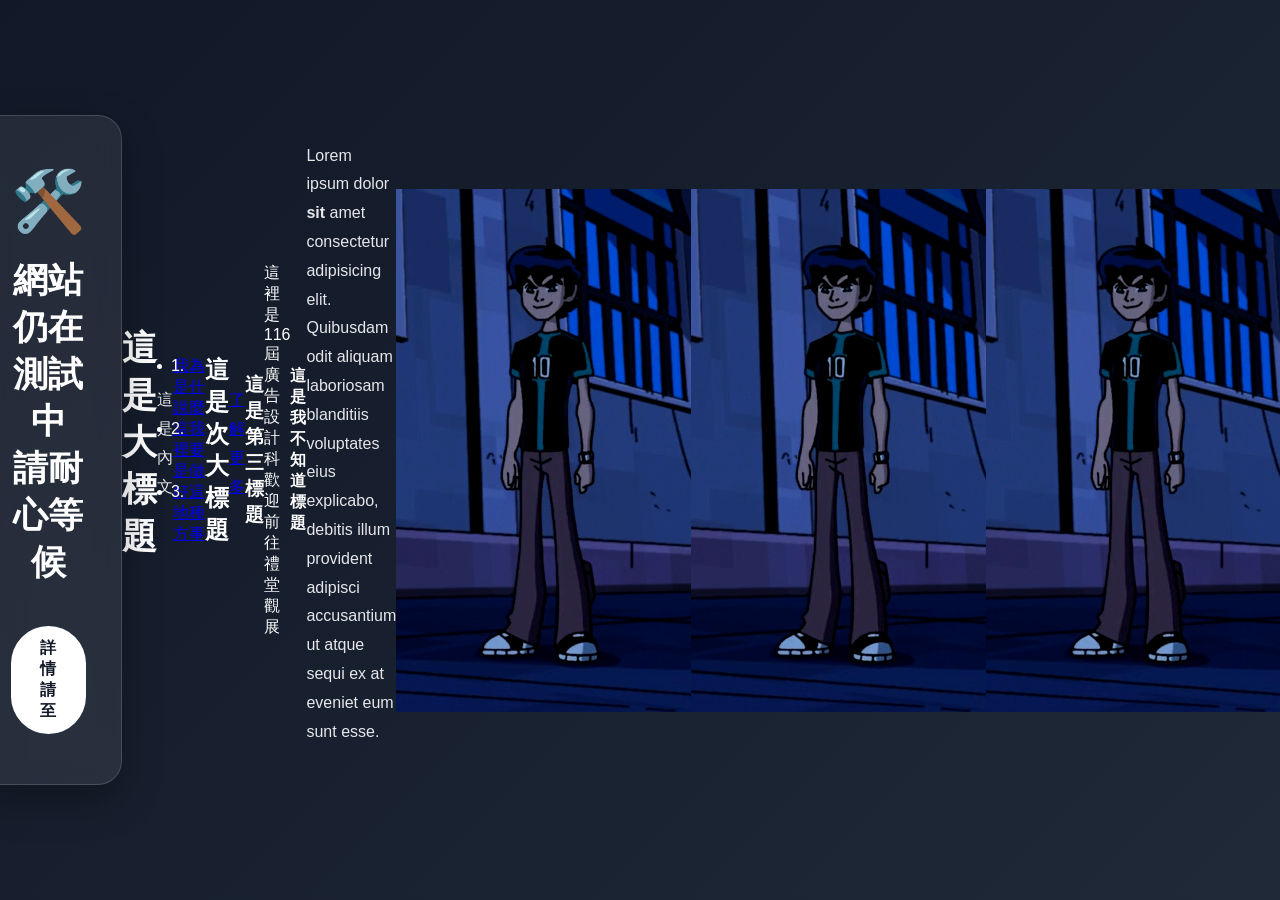
==== index.HTML @ a83da610 "Add files via upload" ====
<!DOCTYPE html>
<html lang="zh-Hant">
<head>
  <meta charset="UTF-8" />
  <meta name="viewport" content="width=device-width, initial-scale=1.0" />
  <title>網站維護中</title>
  <style>
    * {
      box-sizing: border-box;
      margin: 0;
      padding: 0;
      font-family: "Microsoft JhengHei", "Noto Sans TC", sans-serif;
    }

    body {
      background: linear-gradient(135deg, #111827, #1f2937);
      color: white;
      min-height: 100vh;
      display: flex;
      align-items: center;
      justify-content: center;
      padding: 20px;
    }

    .card {
      background: rgba(255, 255, 255, 0.08);
      backdrop-filter: blur(12px);
      border: 1px solid rgba(255, 255, 255, 0.15);
      border-radius: 24px;
      padding: 50px 35px;
      max-width: 600px;
      width: 100%;
      text-align: center;
      box-shadow: 0 15px 40px rgba(0, 0, 0, 0.3);
    }

    .icon {
      font-size: 60px;
      margin-bottom: 20px;
    }

    h1 {
      font-size: 2.2rem;
      margin-bottom: 15px;
    }

    p {
      font-size: 1rem;
      line-height: 1.8;
      color: #e5e7eb;
      margin-bottom: 12px;
    }

    .small {
      font-size: 0.9rem;
      color: #9ca3af;
      margin-top: 20px;
    }

    .btn {
      display: inline-block;
      margin-top: 25px;
      padding: 12px 24px;
      border-radius: 999px;
      background: white;
      color: #111827;
      text-decoration: none;
      font-weight: bold;
      transition: 0.25s ease;
    }

    .btn:hover {
      transform: translateY(-2px);
      opacity: 0.9;
    }

    @media (max-width: 600px) {
      .card {
        padding: 40px 25px;
      }

      h1 {
        font-size: 1.8rem;
      }

      p {
        font-size: 0.95rem;
      }
    }
  </style>
</head>
<body>
  <div class="card">
    <div class="icon">🛠️</div>
    <h1>網站仍在測試中<br>請耐心等候</h1>
    <a href="https://youtu.be/dQw4w9WgXcQ?si=wvAesgZebdojlay7" target="_blank" class="btn">詳情請至</a>
  </div>
</body>
</html>


<!DOCTYPE html>
<html lang="zh-Hant">
<head>
    <meta charset="UTF-8">
    <meta name="viewport" content="width=device-width, initial-scale=1.0">
    <title>荒野大廣科</title>
</head>
<body>
    <!-- 這是注釋的說 -->
    <h1>這是大標題</h1>
    <p>這是內文</p>
    <ul>
        <li><a href="#">我是說</a></li>
        <li><a href="#">這裡是</a></li>
        <li><a href="#">好地方</a></li>
    </ul>
    <ol>
        <li><a href="#">為什麼</a></li>
        <li><a href="#">我要做</a></li>
        <li><a href="#">這種事</a></li>
    </ol>
    <h2>這是次大標題</h2>
    <p><a href="https://youtu.be/dQw4w9WgXcQ?si=wvAesgZebdojlay7" target="_blank">了解更多</a></p>
    <h3>這是第三標題</h3>
    <blockquote cite="#">這裡是116屆廣告設計科<br>歡迎前往禮堂觀展</blockquote>
    <h4>這是我不知道標題</h4>
    <p>Lorem ipsum dolor <strong>sit</strong> amet consectetur adipisicing elit. Quibusdam odit aliquam laboriosam blanditiis voluptates eius explicabo, debitis illum provident adipisci accusantium ut atque sequi ex at eveniet eum sunt esse.</p>
    <img src="images/ben.png" alt="這是黑色小班"> 
    <img src="images/ben.png" alt="這是黑色小班"> 
    <img src="images/ben.png" alt="這是黑色小班"> 
    <h5>這是還能到這嗎標題</h5>
    <h6>這是超級小標題</h6>
    
</body>
</html>
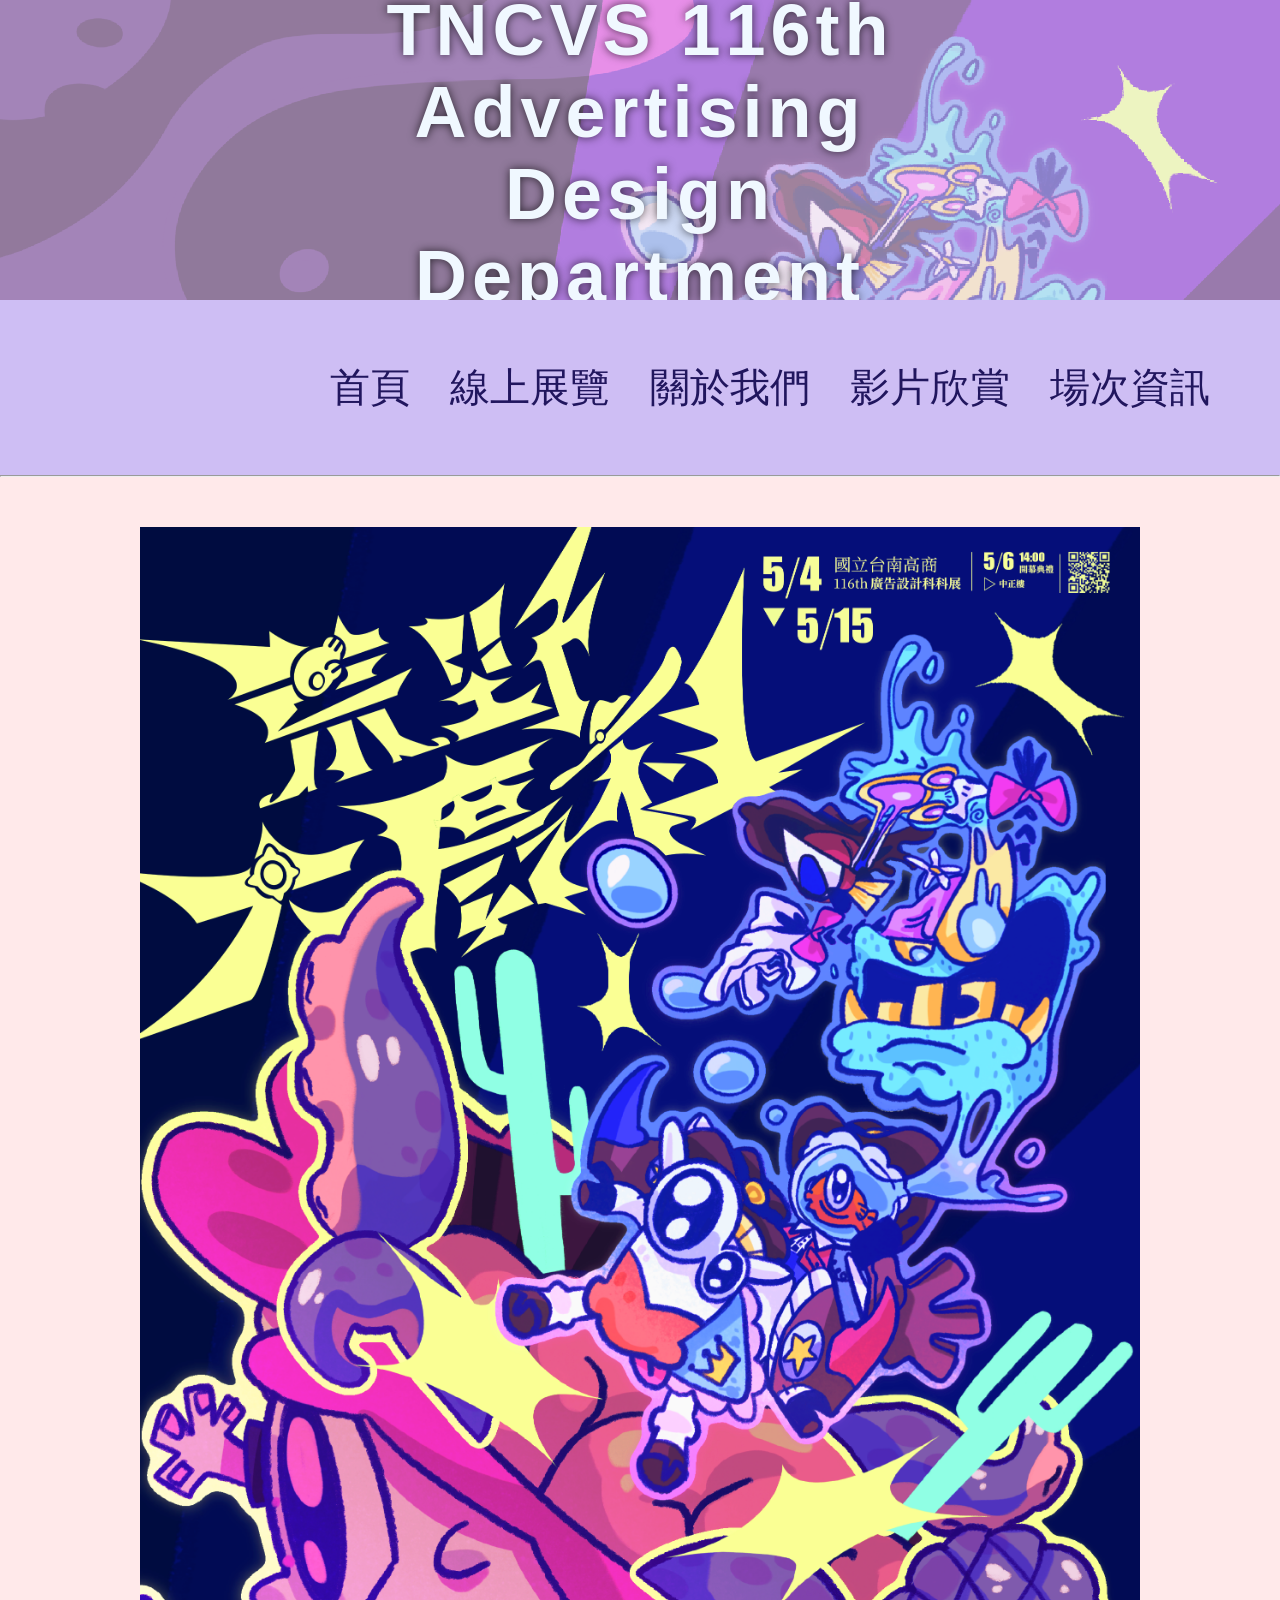
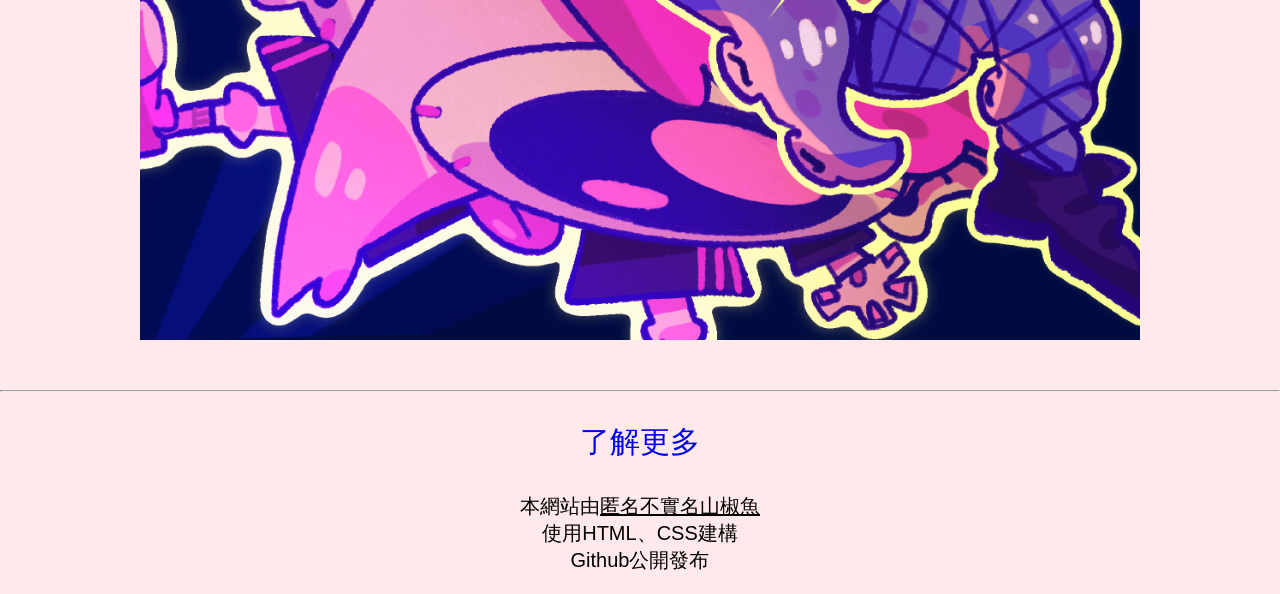
==== commit 5182d477: "Add files via upload" ====
--- a/index.HTML
+++ b/index.HTML
@@ -1,136 +1,59 @@
-<!DOCTYPE html>
-<html lang="zh-Hant">
-<head>
-  <meta charset="UTF-8" />
-  <meta name="viewport" content="width=device-width, initial-scale=1.0" />
-  <title>網站維護中</title>
-  <style>
-    * {
-      box-sizing: border-box;
-      margin: 0;
-      padding: 0;
-      font-family: "Microsoft JhengHei", "Noto Sans TC", sans-serif;
-    }
-
-    body {
-      background: linear-gradient(135deg, #111827, #1f2937);
-      color: white;
-      min-height: 100vh;
-      display: flex;
-      align-items: center;
-      justify-content: center;
-      padding: 20px;
-    }
-
-    .card {
-      background: rgba(255, 255, 255, 0.08);
-      backdrop-filter: blur(12px);
-      border: 1px solid rgba(255, 255, 255, 0.15);
-      border-radius: 24px;
-      padding: 50px 35px;
-      max-width: 600px;
-      width: 100%;
-      text-align: center;
-      box-shadow: 0 15px 40px rgba(0, 0, 0, 0.3);
-    }
-
-    .icon {
-      font-size: 60px;
-      margin-bottom: 20px;
-    }
-
-    h1 {
-      font-size: 2.2rem;
-      margin-bottom: 15px;
-    }
-
-    p {
-      font-size: 1rem;
-      line-height: 1.8;
-      color: #e5e7eb;
-      margin-bottom: 12px;
-    }
-
-    .small {
-      font-size: 0.9rem;
-      color: #9ca3af;
-      margin-top: 20px;
-    }
-
-    .btn {
-      display: inline-block;
-      margin-top: 25px;
-      padding: 12px 24px;
-      border-radius: 999px;
-      background: white;
-      color: #111827;
-      text-decoration: none;
-      font-weight: bold;
-      transition: 0.25s ease;
-    }
-
-    .btn:hover {
-      transform: translateY(-2px);
-      opacity: 0.9;
-    }
-
-    @media (max-width: 600px) {
-      .card {
-        padding: 40px 25px;
-      }
-
-      h1 {
-        font-size: 1.8rem;
-      }
-
-      p {
-        font-size: 0.95rem;
-      }
-    }
-  </style>
-</head>
-<body>
-  <div class="card">
-    <div class="icon">🛠️</div>
-    <h1>網站仍在測試中<br>請耐心等候</h1>
-    <a href="https://youtu.be/dQw4w9WgXcQ?si=wvAesgZebdojlay7" target="_blank" class="btn">詳情請至</a>
-  </div>
-</body>
-</html>
-
-
 <!DOCTYPE html>
 <html lang="zh-Hant">
 <head>
     <meta charset="UTF-8">
     <meta name="viewport" content="width=device-width, initial-scale=1.0">
     <title>荒野大廣科</title>
+    <link rel="stylesheet" href="CSS/style.css" />
 </head>
 <body>
-    <!-- 這是注釋的說 -->
-    <h1>這是大標題</h1>
-    <p>這是內文</p>
-    <ul>
-        <li><a href="#">我是說</a></li>
-        <li><a href="#">這裡是</a></li>
-        <li><a href="#">好地方</a></li>
-    </ul>
-    <ol>
-        <li><a href="#">為什麼</a></li>
-        <li><a href="#">我要做</a></li>
-        <li><a href="#">這種事</a></li>
-    </ol>
-    <h2>這是次大標題</h2>
-    <p><a href="https://youtu.be/dQw4w9WgXcQ?si=wvAesgZebdojlay7" target="_blank">了解更多</a></p>
-    <h3>這是第三標題</h3>
-    <blockquote cite="#">這裡是116屆廣告設計科<br>歡迎前往禮堂觀展</blockquote>
-    <h4>這是我不知道標題</h4>
-    <p>Lorem ipsum dolor <strong>sit</strong> amet consectetur adipisicing elit. Quibusdam odit aliquam laboriosam blanditiis voluptates eius explicabo, debitis illum provident adipisci accusantium ut atque sequi ex at eveniet eum sunt esse.</p>
-    <img src="images/ben.png" alt="這是黑色小班"> 
-    <img src="images/ben.png" alt="這是黑色小班"> 
-    <img src="images/ben.png" alt="這是黑色小班"> 
-    <h5>這是還能到這嗎標題</h5>
-    <h6>這是超級小標題</h6>
+    
+  <!-- 這是注釋的說 -->
+
+
+  
+<div class="bigp">
+
+     <img src="images/bigpain.png" alt="底圖"> 
+
+     <h1>TNCVS 116th <br> Advertising Design Department</h1>
+
+</div>
+
+<div class="nav">
+
+    <div class="box1">
+
+        <ul>
+            <li><a href="#">首頁</a></li>
+             <li><a href="#">線上展覽</a></li>
+            <li><a href="#">關於我們</a></li>
+            <li><a href="#">影片欣賞</a></li>
+            <li><a href="#">場次資訊</a></li>
+        </ul>
+
+    </div>
+
+</div>   
+
+<hr>
+
+<img id="poster" src="images/poster.png" alt="海報"> 
+    
+<hr>
+
+<p class="rick"><a href="https://youtu.be/dQw4w9WgXcQ?si=wvAesgZebdojlay7" target="_blank">了解更多</a></p>
+
+<div class="intro">
+    
+    <p>
+        本網站由<u>匿名不實名山椒魚</u><br>
+        使用HTML、CSS建構<br>
+        Github公開發布
+    </p>
+   
+</div>
+
     
 </body>
 </html>
--- a/CSS/style.css
+++ b/CSS/style.css
@@ -0,0 +1,289 @@
+body {
+
+  background-color: #ffe9ea;
+
+  font: 1em sans-serif;
+
+  padding: 0;
+
+  margin: 0;
+
+}
+
+html {
+
+  scroll-behavior: smooth;
+
+}
+
+h1 {
+  
+  color: #222;
+  
+  font-family: fantasy , "Source Sans Pro", sans-serif;
+  
+  font-size: 4.5em;
+  
+  letter-spacing: 5px;
+  
+  font-weight: 700;
+
+}
+
+p {
+
+  font-size: 30px;
+
+  font-family: Arial;
+
+  color: #EB0E25;
+
+}
+
+a {
+
+  text-decoration: none;
+
+}
+
+hr {
+
+  margin: 0px 0px 8px;
+
+}
+
+.bigp {
+  
+  height: 300px;
+  
+  overflow: hidden;
+
+  position: relative;
+
+  text-align: center;
+
+}
+
+.bigp img {
+
+  opacity: 0.5;
+  
+  width: 100%;
+  
+}
+
+.bigp h1 {
+
+  position: absolute;
+
+  top: 35%;
+
+  left: 50%;
+
+  transform: translate(-50%, -50%);
+
+  color: aliceblue;
+
+  text-shadow: 0 0 10px rgba(0,0,0,0.7);
+
+}
+
+#poster {
+
+  width: 1000px;
+
+  height: auto;
+
+  display: block;
+
+  margin: 50px auto;
+
+}
+
+.rick {
+
+  text-align: center;
+
+}
+
+.nav {
+ 
+  width: 100%;
+
+  display: flex;
+
+  justify-content: flex-end;
+
+  font-family:Arial, Helvetica, sans-serif
+
+}
+
+.box1 {
+
+  background-color: rgba(158 ,147 ,255 , 0.5);
+
+  width: 100%;
+
+  padding: 20px;
+
+  display: flex;
+
+  justify-content: flex-end;
+
+
+}
+
+ul {
+
+  margin: 30px 30px;
+
+  padding: 0;
+
+  display: flex;
+
+  list-style: none;
+
+}
+
+ul li {
+
+  list-style: none;
+
+  padding: 10px 20px;
+
+  transition: .5s;
+
+}
+
+ul li a {
+
+  text-decoration: none;
+
+  text-transform: uppercase;
+
+  font-size: 2.5em;
+
+  color: #21165e;
+
+  position: relative;
+
+  display: block;
+
+}
+
+ul:hover li {
+
+  opacity: .2;
+
+  filter: blur(2px);
+
+}
+
+ul li:hover {
+
+  opacity: 1;
+
+  filter: blur(0px);
+
+}
+
+ul li a::before {
+
+  content: '';
+
+  width: 10;
+
+  height: 5px;
+
+  background: #FAFF94;
+
+  position: absolute;
+
+  top: 100%;
+
+  left: 0;
+
+  transition: .5s;
+
+}
+
+ul li:hover a::before {
+
+
+  width: 50%;
+
+  transform: translateX(100%);
+
+}
+
+.intro {
+
+  text-align: center;
+
+  color: black;
+
+}
+
+.intro p {
+
+  color: black;
+
+  font-size: 20px;
+
+}
+
+.nav button {
+
+  background: none;
+
+  border: none;
+
+  font-size: 40px;
+
+  gap: 10px;
+
+}
+
+button:hover {
+
+  background-color: #EB0E25;
+
+  cursor: pointer;
+
+}
+
+
+button:active {
+
+
+}
+
+
+.frontpage {
+
+  
+
+}
+
+.online {
+
+  
+
+}
+
+.aboutus {
+
+  
+}
+
+.video {
+
+  
+
+}
+
+.info {
+
+ 
+
+}
